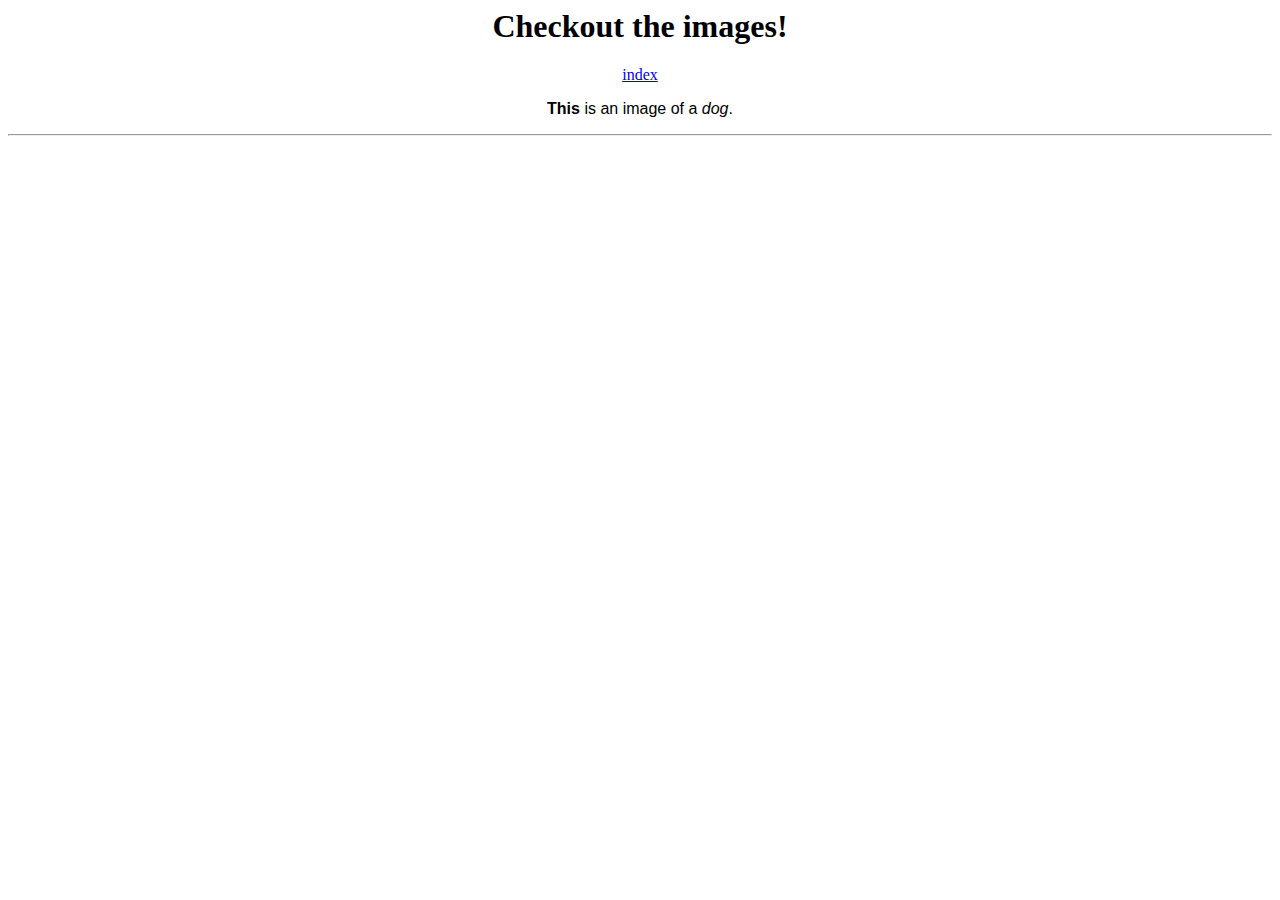
==== second.html @ 2e2839de "Update second.html" ====
<html>
    <head>
        <title>
            Second Webpage
        </title>
    </head>
    <body style="text-align:center">
        <h1 style=" font-family:Georgia, 'Times New Roman', Times, serif">
            Checkout the images!
        </h1>
        <a href="index.html">index</a>
        <p style="font-family:'Lucida Sans', 'Lucida Sans Regular', 'Lucida Grande', 'Lucida Sans Unicode', Geneva, Verdana, sans-serif">
            <b>This</b> is an image of a <i>dog</i>.
        </p>
        <hr>
        <img src="https://thehappypuppysite.com/wp-content/uploads/2018/09/Golden-Retriever-Puppy-Finding-And-Raising-Your-New-Friend-HP-long.jpg" alt="">
    </body>
</html>
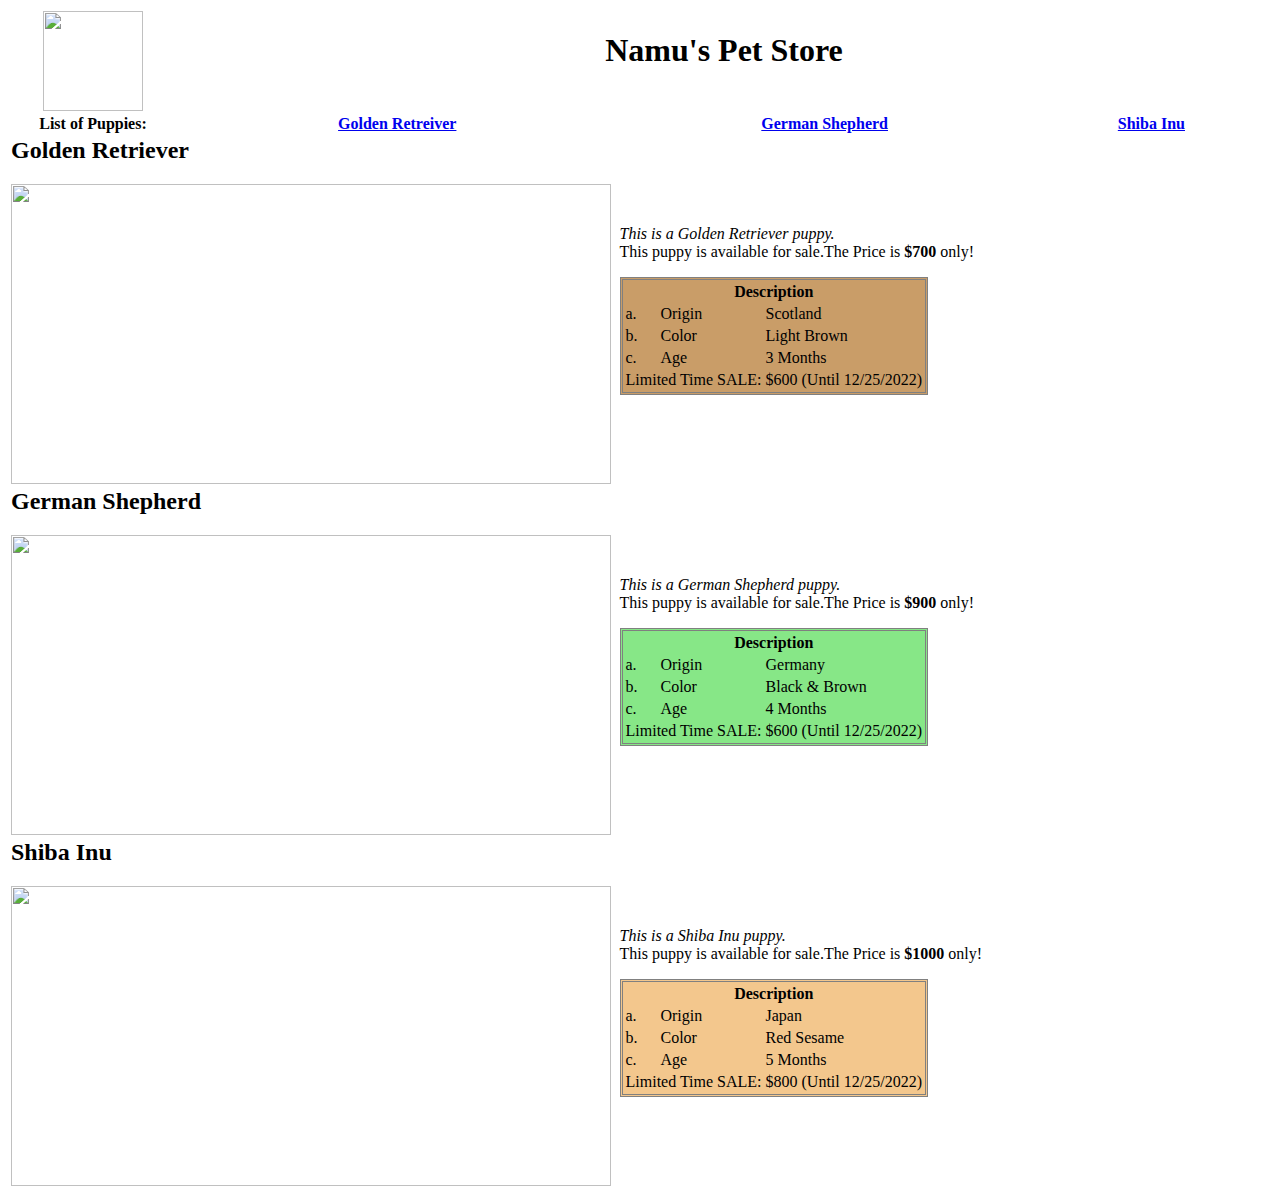
==== commit c16f882d: "Update second.html" ====
--- a/second.html
+++ b/second.html
@@ -1,18 +1,166 @@
 <html>
-    <head>
-        <title>
-            Second Webpage
-        </title>
-    </head>
-    <body style="text-align:center">
-        <h1 style=" font-family:Georgia, 'Times New Roman', Times, serif">
-            Checkout the images!
-        </h1>
-        <a href="index.html">index</a>
-        <p style="font-family:'Lucida Sans', 'Lucida Sans Regular', 'Lucida Grande', 'Lucida Sans Unicode', Geneva, Verdana, sans-serif">
-            <b>This</b> is an image of a <i>dog</i>.
-        </p>
-        <hr>
-        <img src="https://thehappypuppysite.com/wp-content/uploads/2018/09/Golden-Retriever-Puppy-Finding-And-Raising-Your-New-Friend-HP-long.jpg" alt="">
-    </body>
+   <head>
+      <title>
+         Second Webpage
+      </title>
+      
+   </head>
+   <body>
+      <table width=100%">
+      <thead style="font-style: Georgia;" >
+         <tr>
+            <th width="10%">
+               <a href="index.html" target="_blank"><img src="https://www.pikpng.com/pngl/b/425-4259742_back-button-arrow-back-button-icon-black-clipart.png" width="100px"></a>
+            </th>
+            <th colspan="3">
+               <h1 style=" font-family:Georgia, 'Times New Roman', Times, serif">
+                  Namu's Pet Store
+               </h1>
+            </th>
+         </tr>
+      </thead>
+      <tbody>
+         <tr style="padding: 3em;">
+                  <th>
+                     List of Puppies:
+                  </th>
+                  <th width="35%">
+                     <a href=#golden>Golden Retreiver</a>
+                  </th>
+                  <th width="35%">
+                     <a href=#german>German Shepherd</a>
+                  </th>
+                  <th width="35%">
+                     <a href=#shiba>Shiba Inu</a>
+                  </th>
+               
+         </tr>
+         <tr>
+            <td colspan="2">
+               <h2 id="golden"> Golden Retriever</h2>
+               <img src="https://thehappypuppysite.com/wp-content/uploads/2018/09/Golden-Retriever-Puppy-Finding-And-Raising-Your-New-Friend-HP-long.jpg" alt="" width=600 height=300>
+            </td>
+            <td colspan="2">
+               <p> 
+               <div>
+                  <i> This is a Golden Retriever puppy.</i>
+               </div>
+               <div> This puppy is available for sale.The Price is <span> <b>$700 </b>only!</span></div>
+               </p>
+               <table style="border-style: double; background-color:rgb(201, 157, 104);">
+                  <thead>
+                     <tr>
+                        <th colspan="3"> Description</th>
+                     </tr>
+                  </thead>
+                  <tbody>
+                     <tr>
+                        <td> a.</td>
+                        <td>Origin</td>
+                        <td> Scotland</td>
+                     </tr>
+                     <tr>
+                        <td>b.</td>
+                        <td>Color</td>
+                        <td>Light Brown</td>
+                     </tr>
+                     <tr>
+                        <td>c.</td>
+                        <td>Age</td>
+                        <td> 3 Months</td>
+                     </tr>
+                     <tr>
+                        <td colspan="2"> Limited Time SALE:</td>
+                        <td colspan =1> $600 (Until 12/25/2022)</td>
+                     </tr>
+                  </tbody>
+               </table>
+            </td>
+         </tr>
+         <tr>
+            <td colspan="2">
+               <h2 id="german"> German Shepherd</h2>
+               <img src="https://i.pinimg.com/736x/39/bb/66/39bb667e7e3240608b021ae0aef2a60b.jpg " width= 600 height=300>
+            </td>
+            <td colspan="2">
+               <p> 
+               <div>
+                  <i> This is a German Shepherd puppy.</i>
+               </div>
+               <div> This puppy is available for sale.The Price is <span> <b>$900 </b>only!</span></div>
+               </p>
+               <table style= "border-style: double; background-color:rgb(135, 231, 135);">
+                  <thead>
+                     <tr>
+                        <th colspan="3"> Description</th>
+                     </tr>
+                  </thead>
+                  <tbody>
+                     <tr>
+                        <td> a.</td>
+                        <td>Origin</td>
+                        <td> Germany</td>
+                     </tr>
+                     <tr>
+                        <td> b.</td>
+                        <td>Color</td>
+                        <td> Black & Brown</td>
+                     </tr>
+                     <tr>
+                        <td> c.</td>
+                        <td>Age</td>
+                        <td> 4 Months</td>
+                     </tr>
+                     <tr>
+                        <td colspan=2> Limited Time SALE:</td>
+                        <td colspan =1>  $600 (Until 12/25/2022)</td>
+                     </tr>
+                  </tbody>
+               </table>
+            </td>
+         </tr>
+         <tr>
+            <td colspan="2">
+               <h2 id="shiba"> Shiba Inu</h2>
+               <img src="https://d3544la1u8djza.cloudfront.net/APHI/Blog/2020/11-19/Shiba+Inu+dog+with+a+burnt+orange+collar+and+silver+tag+resting+on+carpet-min.jpg" width=600 height= 300>
+            </td>
+            <td colspan="2">
+               <p> 
+               <div>
+                  <i> This is a Shiba Inu puppy.</i> 
+               </div>
+               <div> This puppy is available for sale.The Price is <span> <b>$1000 </b>only!</span></div>
+               </p>
+               <table style= "border-style: double; background-color:rgb(243, 199, 141);">
+                  <thead>
+                     <tr>
+                        <th colspan="3"> Description</th>
+                     </tr>
+                  </thead>
+                  <tbody>
+                     <tr>
+                        <td> a.</td>
+                        <td>Origin</td>
+                        <td> Japan</td>
+                     </tr>
+                     <tr>
+                        <td> b.</td>
+                        <td>Color</td>
+                        <td> Red Sesame</td>
+                     </tr>
+                     <tr>
+                        <td> c.</td>
+                        <td>Age</td>
+                        <td> 5 Months</td>
+                     </tr>
+                     <tr>
+                        <td colspan="2"> Limited Time SALE:</td>
+                        <td colspan =1> $800 (Until 12/25/2022)</td>
+                     </tr>
+                  </tbody>
+               </table>
+            </td>
+         </tr>
+      </tbody>
+   </body>
 </html>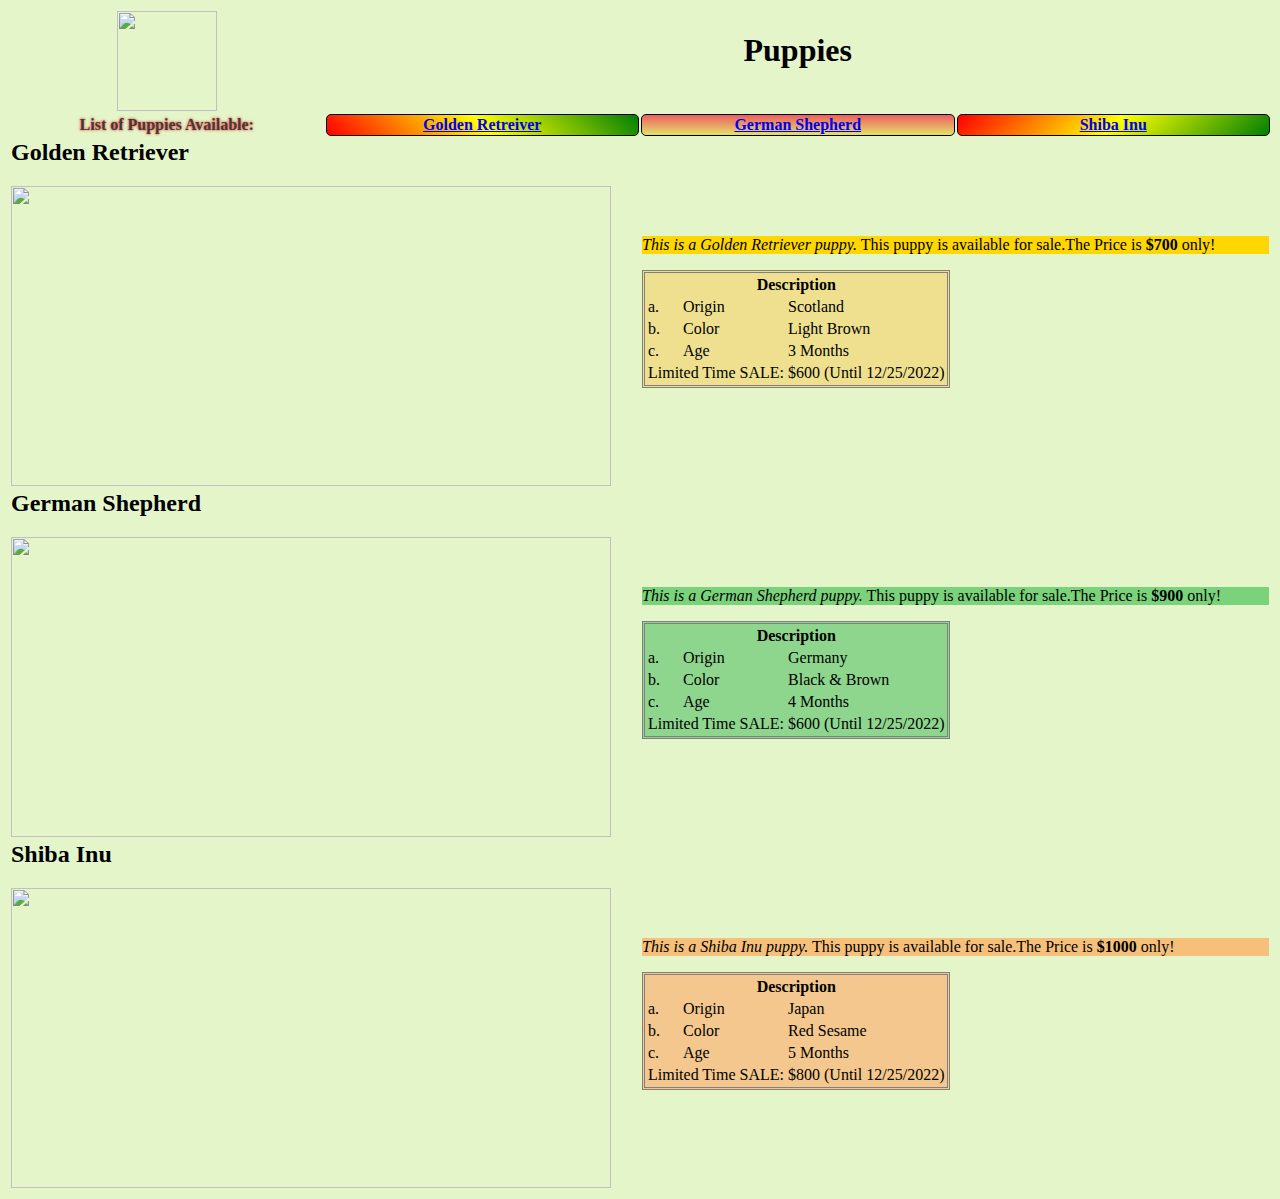
==== commit f875956a: "Assignment 4" ====
--- a/second.html
+++ b/second.html
@@ -5,34 +5,34 @@
       </title>
       
    </head>
-   <body>
-      <table width=100%">
-      <thead style="font-style: Georgia;" >
+   <body style = background-color:rgb(227,245,201)>
+      <table width=100%>
+      <thead>
          <tr>
             <th width="10%">
                <a href="index.html" target="_blank"><img src="https://www.pikpng.com/pngl/b/425-4259742_back-button-arrow-back-button-icon-black-clipart.png" width="100px"></a>
             </th>
             <th colspan="3">
-               <h1 style=" font-family:Georgia, 'Times New Roman', Times, serif">
-                  Namu's Pet Store
+               <h1 style=" color:#000; font-family:Georgia, 'Times New Roman', Times, serif">
+                  Puppies
                </h1>
             </th>
          </tr>
       </thead>
       <tbody>
          <tr style="padding: 3em;">
-                  <th>
-                     List of Puppies:
-                  </th>
-                  <th width="35%">
-                     <a href=#golden>Golden Retreiver</a>
-                  </th>
-                  <th width="35%">
-                     <a href=#german>German Shepherd</a>
-                  </th>
-                  <th width="35%">
-                     <a href=#shiba>Shiba Inu</a>
-                  </th>
+               <th width="25%" style="color:#3c3c3c; text-shadow: 0 0 3px #FF0000;">
+                  List of Puppies Available:
+               </th>
+               <th width="25%" style="background-image:linear-gradient(45deg,red, yellow, green);color:#3c3c3c; border: 1px solid #000; border-radius: 5px;">
+                  <a href=#golden>Golden Retreiver</a>
+               </th>
+               <th width="25%" style="background-image: linear-gradient(180deg,rgb(238, 94, 94), rgb(226, 226, 108));color:#3c3c3c; border: 1px solid #000; border-radius: 5px;">
+                  <a href=#german>German Shepherd</a>
+               </th>
+               <th width="25%" style="background-image: linear-gradient(135deg,red, yellow, green);color:#3c3c3c; border: 1px solid #000; border-radius: 5px;">
+                  <a href=#shiba>Shiba Inu</a>
+               </th>
                
          </tr>
          <tr>
@@ -42,12 +42,12 @@
             </td>
             <td colspan="2">
                <p> 
-               <div>
+               <div style = background-color:gold>
                   <i> This is a Golden Retriever puppy.</i>
+               This puppy is available for sale.The Price is <span> <b>$700 </b>only!</span>
                </div>
-               <div> This puppy is available for sale.The Price is <span> <b>$700 </b>only!</span></div>
                </p>
-               <table style="border-style: double; background-color:rgb(201, 157, 104);">
+               <table style="border-style: double; background-color: rgb(238, 224, 143);">
                   <thead>
                      <tr>
                         <th colspan="3"> Description</th>
@@ -84,12 +84,11 @@
             </td>
             <td colspan="2">
                <p> 
-               <div>
+               <div style=" background-color:rgb(122, 211, 122)">
                   <i> This is a German Shepherd puppy.</i>
-               </div>
-               <div> This puppy is available for sale.The Price is <span> <b>$900 </b>only!</span></div>
+                  This puppy is available for sale.The Price is <span> <b>$900 </b>only!</span></div>
                </p>
-               <table style= "border-style: double; background-color:rgb(135, 231, 135);">
+               <table style= "border-style: double; background-color:rgb(142, 213, 142);">
                   <thead>
                      <tr>
                         <th colspan="3"> Description</th>
@@ -126,10 +125,10 @@
             </td>
             <td colspan="2">
                <p> 
-               <div>
+               <div style=" background-color:rgb(246, 192, 122)">
                   <i> This is a Shiba Inu puppy.</i> 
-               </div>
-               <div> This puppy is available for sale.The Price is <span> <b>$1000 </b>only!</span></div>
+               
+               This puppy is available for sale.The Price is <span> <b>$1000 </b>only!</span></div>
                </p>
                <table style= "border-style: double; background-color:rgb(243, 199, 141);">
                   <thead>
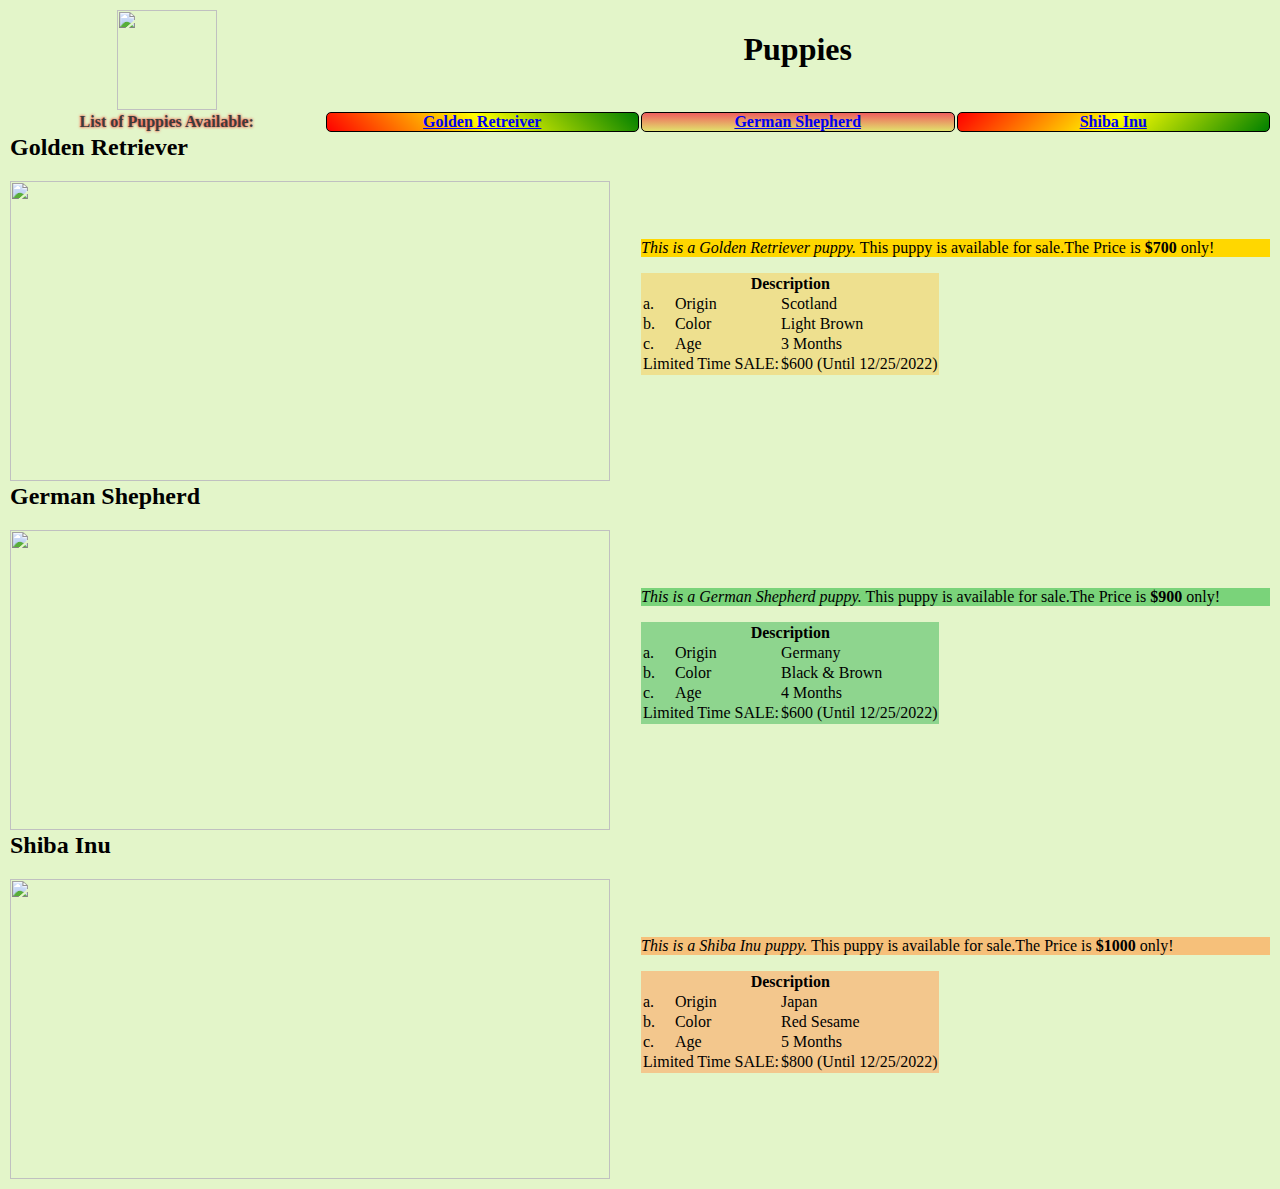
==== commit 42896e25: "Assignment5-CSS" ====
--- a/second.html
+++ b/second.html
@@ -1,39 +1,38 @@
 <html>
    <head>
       <title>
-         Second Webpage
+         Puppies
       </title>
-      
+      <link rel="stylesheet" href="style.css"> 
    </head>
-   <body style = background-color:rgb(227,245,201)>
+   <body class="list-page">
       <table width=100%>
       <thead>
          <tr>
             <th width="10%">
-               <a href="index.html" target="_blank"><img src="https://www.pikpng.com/pngl/b/425-4259742_back-button-arrow-back-button-icon-black-clipart.png" width="100px"></a>
+               <a href="index.html"><img src="https://www.pikpng.com/pngl/b/425-4259742_back-button-arrow-back-button-icon-black-clipart.png" width="100px" id="back-button"></a>
             </th>
             <th colspan="3">
-               <h1 style=" color:#000; font-family:Georgia, 'Times New Roman', Times, serif">
+               <h1>
                   Puppies
                </h1>
             </th>
          </tr>
       </thead>
       <tbody>
-         <tr style="padding: 3em;">
-               <th width="25%" style="color:#3c3c3c; text-shadow: 0 0 3px #FF0000;">
-                  List of Puppies Available:
-               </th>
-               <th width="25%" style="background-image:linear-gradient(45deg,red, yellow, green);color:#3c3c3c; border: 1px solid #000; border-radius: 5px;">
-                  <a href=#golden>Golden Retreiver</a>
-               </th>
-               <th width="25%" style="background-image: linear-gradient(180deg,rgb(238, 94, 94), rgb(226, 226, 108));color:#3c3c3c; border: 1px solid #000; border-radius: 5px;">
-                  <a href=#german>German Shepherd</a>
-               </th>
-               <th width="25%" style="background-image: linear-gradient(135deg,red, yellow, green);color:#3c3c3c; border: 1px solid #000; border-radius: 5px;">
-                  <a href=#shiba>Shiba Inu</a>
-               </th>
-               
+         <tr>
+            <th width="25%" class="nav-header">
+               List of Puppies Available:
+            </th>
+            <th width="25%" style="background-image:linear-gradient(45deg,red, yellow, green);color:#3c3c3c; border: 1px solid #000; border-radius: 5px;">
+               <a href=#golden>Golden Retreiver</a>
+            </th>
+            <th width="25%" style="background-image: linear-gradient(180deg,rgb(238, 94, 94), rgb(226, 226, 108));color:#3c3c3c; border: 1px solid #000; border-radius: 5px;">
+               <a href=#german>German Shepherd</a>
+            </th>
+            <th width="25%" style="background-image: linear-gradient(135deg,red, yellow, green);color:#3c3c3c; border: 1px solid #000; border-radius: 5px;">
+               <a href=#shiba>Shiba Inu</a>
+            </th>
          </tr>
          <tr>
             <td colspan="2">
@@ -44,7 +43,7 @@
                <p> 
                <div style = background-color:gold>
                   <i> This is a Golden Retriever puppy.</i>
-               This puppy is available for sale.The Price is <span> <b>$700 </b>only!</span>
+                  This puppy is available for sale.The Price is <span> <b>$700 </b>only!</span>
                </div>
                </p>
                <table style="border-style: double; background-color: rgb(238, 224, 143);">
@@ -86,7 +85,8 @@
                <p> 
                <div style=" background-color:rgb(122, 211, 122)">
                   <i> This is a German Shepherd puppy.</i>
-                  This puppy is available for sale.The Price is <span> <b>$900 </b>only!</span></div>
+                  This puppy is available for sale.The Price is <span> <b>$900 </b>only!</span>
+               </div>
                </p>
                <table style= "border-style: double; background-color:rgb(142, 213, 142);">
                   <thead>
@@ -127,8 +127,8 @@
                <p> 
                <div style=" background-color:rgb(246, 192, 122)">
                   <i> This is a Shiba Inu puppy.</i> 
-               
-               This puppy is available for sale.The Price is <span> <b>$1000 </b>only!</span></div>
+                  This puppy is available for sale.The Price is <span> <b>$1000 </b>only!</span>
+               </div>
                </p>
                <table style= "border-style: double; background-color:rgb(243, 199, 141);">
                   <thead>
--- a/style.css
+++ b/style.css
@@ -0,0 +1,62 @@
+* {
+    padding: 0;
+    border: 0;
+}
+
+body {
+    text-align:center;
+}
+
+.background-image {
+    width:100%; 
+    opacity: 0.6;
+}
+
+#homepage-title {
+    position: absolute; 
+    top: 50%; 
+    left: 50%; 
+    transform: translate(-50%, -50%);
+}
+
+#homepage-title h1 {
+    font-size: 3em; 
+    font-family: cursive;
+}
+
+.list-page {
+    background-color:rgb(227,245,201);
+}
+
+thead h1 {
+    color:#000; 
+    font-family:Georgia, 'Times New Roman', Times, serif;
+}
+
+#back-button:hover {
+    cursor: pointer;
+    width: 150px;
+}
+
+tbody tr:nth-child(1) {
+    padding: 3em;
+}
+
+.nav-header {
+    color:#3c3c3c; 
+    text-shadow: 0 0 3px #FF0000;
+}
+
+th a:hover {
+    cursor: grab;
+}
+
+img:not(#back-button, .background-image) {
+    width: 600;
+    height: 300;
+}
+
+img:not(#back-button, .background-image):active {
+    width: 700;
+    height: 350;
+}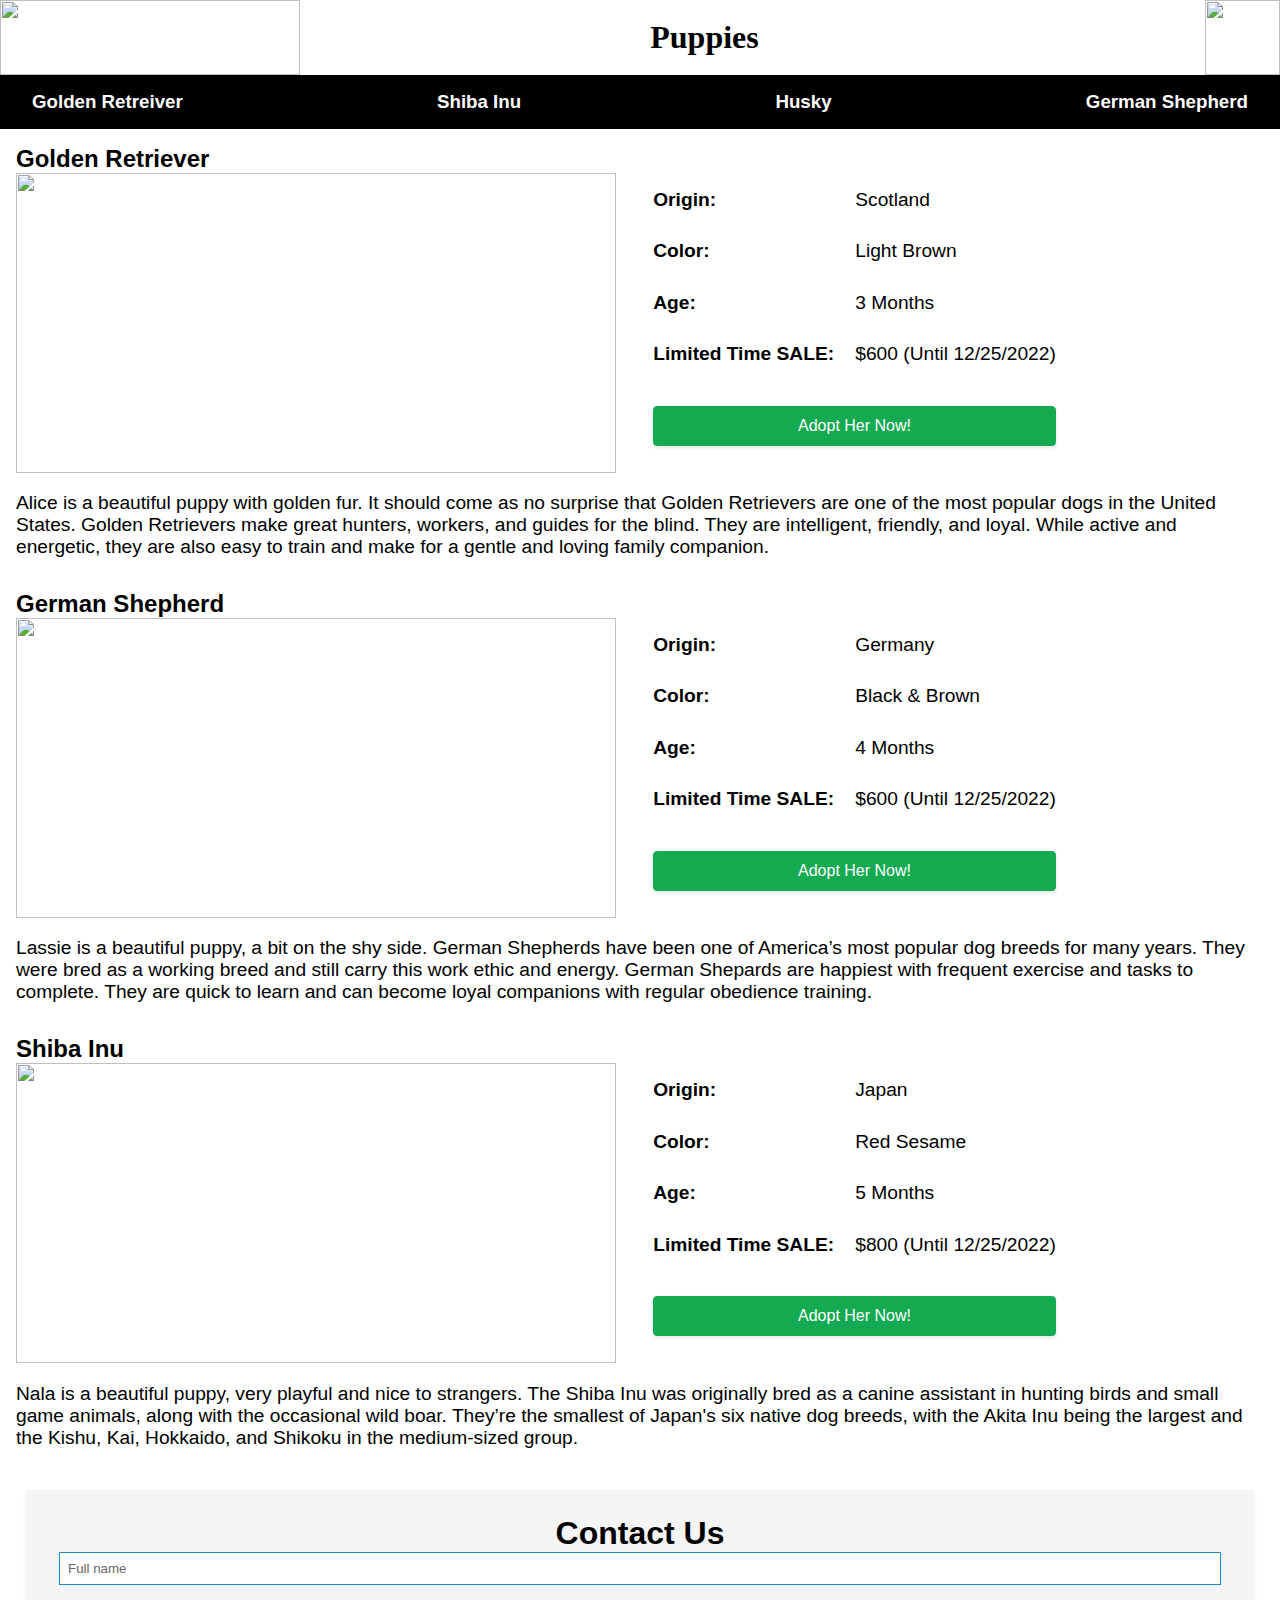
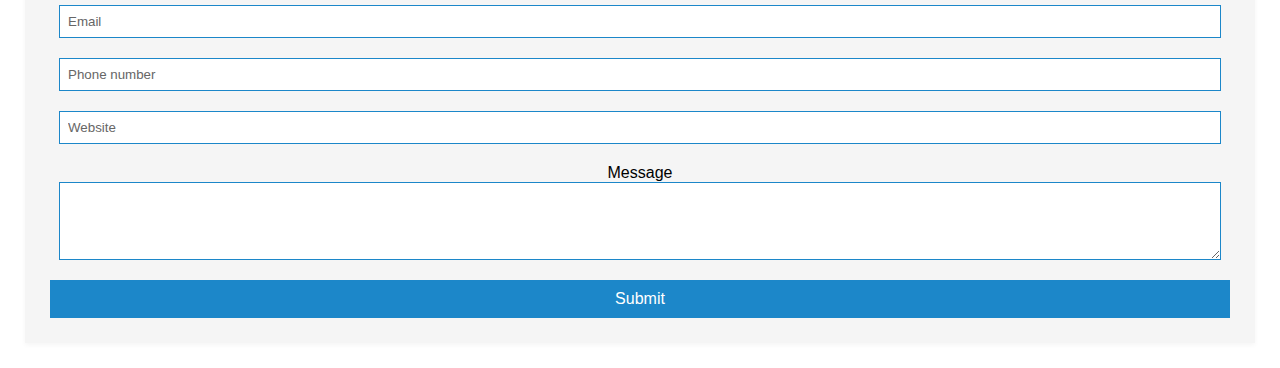
==== commit c84f7a64: "Assignment 8" ====
--- a/second.html
+++ b/second.html
@@ -1,165 +1,187 @@
 <html>
-   <head>
-      <title>
-         Puppies
-      </title>
-      <link rel="stylesheet" href="style.css"> 
-   </head>
-   <body class="list-page">
-      <table width=100%>
-      <thead>
-         <tr>
-            <th width="10%">
-               <a href="index.html"><img src="https://www.pikpng.com/pngl/b/425-4259742_back-button-arrow-back-button-icon-black-clipart.png" width="100px" id="back-button"></a>
-            </th>
-            <th colspan="3">
-               <h1>
-                  Puppies
-               </h1>
-            </th>
-         </tr>
-      </thead>
-      <tbody>
-         <tr>
-            <th width="25%" class="nav-header">
-               List of Puppies Available:
-            </th>
-            <th width="25%" style="background-image:linear-gradient(45deg,red, yellow, green);color:#3c3c3c; border: 1px solid #000; border-radius: 5px;">
-               <a href=#golden>Golden Retreiver</a>
-            </th>
-            <th width="25%" style="background-image: linear-gradient(180deg,rgb(238, 94, 94), rgb(226, 226, 108));color:#3c3c3c; border: 1px solid #000; border-radius: 5px;">
-               <a href=#german>German Shepherd</a>
-            </th>
-            <th width="25%" style="background-image: linear-gradient(135deg,red, yellow, green);color:#3c3c3c; border: 1px solid #000; border-radius: 5px;">
-               <a href=#shiba>Shiba Inu</a>
-            </th>
-         </tr>
-         <tr>
-            <td colspan="2">
-               <h2 id="golden"> Golden Retriever</h2>
-               <img src="https://thehappypuppysite.com/wp-content/uploads/2018/09/Golden-Retriever-Puppy-Finding-And-Raising-Your-New-Friend-HP-long.jpg" alt="" width=600 height=300>
-            </td>
-            <td colspan="2">
-               <p> 
-               <div style = background-color:gold>
-                  <i> This is a Golden Retriever puppy.</i>
-                  This puppy is available for sale.The Price is <span> <b>$700 </b>only!</span>
-               </div>
-               </p>
-               <table style="border-style: double; background-color: rgb(238, 224, 143);">
-                  <thead>
-                     <tr>
-                        <th colspan="3"> Description</th>
-                     </tr>
-                  </thead>
-                  <tbody>
-                     <tr>
-                        <td> a.</td>
-                        <td>Origin</td>
-                        <td> Scotland</td>
-                     </tr>
-                     <tr>
-                        <td>b.</td>
-                        <td>Color</td>
-                        <td>Light Brown</td>
-                     </tr>
-                     <tr>
-                        <td>c.</td>
-                        <td>Age</td>
-                        <td> 3 Months</td>
-                     </tr>
-                     <tr>
-                        <td colspan="2"> Limited Time SALE:</td>
-                        <td colspan =1> $600 (Until 12/25/2022)</td>
-                     </tr>
-                  </tbody>
-               </table>
-            </td>
-         </tr>
-         <tr>
-            <td colspan="2">
-               <h2 id="german"> German Shepherd</h2>
-               <img src="https://i.pinimg.com/736x/39/bb/66/39bb667e7e3240608b021ae0aef2a60b.jpg " width= 600 height=300>
-            </td>
-            <td colspan="2">
-               <p> 
-               <div style=" background-color:rgb(122, 211, 122)">
-                  <i> This is a German Shepherd puppy.</i>
-                  This puppy is available for sale.The Price is <span> <b>$900 </b>only!</span>
-               </div>
-               </p>
-               <table style= "border-style: double; background-color:rgb(142, 213, 142);">
-                  <thead>
-                     <tr>
-                        <th colspan="3"> Description</th>
-                     </tr>
-                  </thead>
-                  <tbody>
-                     <tr>
-                        <td> a.</td>
-                        <td>Origin</td>
-                        <td> Germany</td>
-                     </tr>
-                     <tr>
-                        <td> b.</td>
-                        <td>Color</td>
-                        <td> Black & Brown</td>
-                     </tr>
-                     <tr>
-                        <td> c.</td>
-                        <td>Age</td>
-                        <td> 4 Months</td>
-                     </tr>
-                     <tr>
-                        <td colspan=2> Limited Time SALE:</td>
-                        <td colspan =1>  $600 (Until 12/25/2022)</td>
-                     </tr>
-                  </tbody>
-               </table>
-            </td>
-         </tr>
-         <tr>
-            <td colspan="2">
-               <h2 id="shiba"> Shiba Inu</h2>
-               <img src="https://d3544la1u8djza.cloudfront.net/APHI/Blog/2020/11-19/Shiba+Inu+dog+with+a+burnt+orange+collar+and+silver+tag+resting+on+carpet-min.jpg" width=600 height= 300>
-            </td>
-            <td colspan="2">
-               <p> 
-               <div style=" background-color:rgb(246, 192, 122)">
-                  <i> This is a Shiba Inu puppy.</i> 
-                  This puppy is available for sale.The Price is <span> <b>$1000 </b>only!</span>
-               </div>
-               </p>
-               <table style= "border-style: double; background-color:rgb(243, 199, 141);">
-                  <thead>
-                     <tr>
-                        <th colspan="3"> Description</th>
-                     </tr>
-                  </thead>
-                  <tbody>
-                     <tr>
-                        <td> a.</td>
-                        <td>Origin</td>
-                        <td> Japan</td>
-                     </tr>
-                     <tr>
-                        <td> b.</td>
-                        <td>Color</td>
-                        <td> Red Sesame</td>
-                     </tr>
-                     <tr>
-                        <td> c.</td>
-                        <td>Age</td>
-                        <td> 5 Months</td>
-                     </tr>
-                     <tr>
-                        <td colspan="2"> Limited Time SALE:</td>
-                        <td colspan =1> $800 (Until 12/25/2022)</td>
-                     </tr>
-                  </tbody>
-               </table>
-            </td>
-         </tr>
-      </tbody>
-   </body>
+  <head>
+    <title> Puppies </title>
+    <link rel="stylesheet" href="style.css">
+    <link rel="icon" type="image/png" sizes="64x64" href="Namu's Pet icon.png">
+    
+  </head>
+  <body class="list-page">
+    <div class="puppy-header">
+      <div>
+        <a href="index.html">
+          <img src="Namu's Pet Store.png" height="75px" id="back-button">
+        </a>
+      </div>
+      <div class="header-item">
+        <h1 style="font-family: Georgia; padding-right: 3em;"> Puppies </h1>
+      </div>
+      <div>
+        <img src="https://www.pngkey.com/png/detail/202-2024792_user-profile-icon-png-download-fa-user-circle.png" height="75px" id="back-button">
+      </div>
+    </div>
+    <div class="navbar">
+      <div class="nav-item">
+        <a href=#golden>
+          <h3>Golden Retreiver</h3>
+        </a>
+      </div>
+      <div class="nav-item">
+        <a href=#shiba>
+          <h3>Shiba Inu</h3>
+        </a>
+      </div>
+      <div class="nav-item">
+        <a href=#husky>
+          <h3>Husky</h3>
+        </a>
+      </div>
+      <div class="nav-item">
+        <a href=#german>
+          <h3>German Shepherd</h3>
+        </a>
+      </div>
+    </div>
+
+    <div class="main-container">
+
+      <div class="product-container">
+        <h2 id="golden"> Golden Retriever</h2>
+        <div class="product-items">
+          <img class="product-image" src="https://thehappypuppysite.com/wp-content/uploads/2018/09/Golden-Retriever-Puppy-Finding-And-Raising-Your-New-Friend-HP-long.jpg" alt="">
+          <table class="product-table" style="border-style: double;">
+            <tbody>
+              <tr>
+                <td>
+                  <strong>Origin: </strong>
+                </td>
+                <td> Scotland</td>
+              </tr>
+              <tr>
+                <td>
+                  <strong>Color: </strong>
+                </td>
+                <td>Light Brown</td>
+              </tr>
+              <tr>
+                <td>
+                  <strong>Age: </strong>
+                </td>
+                <td> 3 Months</td>
+              </tr>
+              <tr>
+                <td>
+                  <strong>Limited Time SALE:</strong>
+                </td>
+                <td> $600 (Until 12/25/2022)</td>
+              </tr>
+              <tr>
+                  <td colspan="2"><button class="button">Adopt Her Now!</button></td>
+              </tr>
+            </tbody>
+          </table>
+        </div>
+        <div class="product-desc">
+            <p>Alice is a beautiful puppy with golden fur. It should come as no surprise that Golden Retrievers are one of the most popular dogs in the United States. Golden Retrievers make great hunters, workers, and guides for the blind. They are intelligent, friendly, and loyal. While active and energetic, they are also easy to train and make for a gentle and loving family companion.</p>
+        </div>
+      </div>
+
+      <div class="product-container">
+         <h2 id="german"> German Shepherd</h2>
+         <div class="product-items">
+           <img class="product-image" src="https://i.pinimg.com/736x/39/bb/66/39bb667e7e3240608b021ae0aef2a60b.jpg">
+           <table class="product-table" style="border-style: double;">
+             <tbody>
+               <tr>
+                 <td>
+                   <strong>Origin: </strong>
+                 </td>
+                 <td> Germany</td>
+               </tr>
+               <tr>
+                 <td>
+                   <strong>Color: </strong>
+                 </td>
+                 <td>Black & Brown</td>
+               </tr>
+               <tr>
+                 <td>
+                   <strong>Age: </strong>
+                 </td>
+                 <td> 4 Months</td>
+               </tr>
+               <tr>
+                 <td>
+                   <strong>Limited Time SALE:</strong>
+                 </td>
+                 <td> $600 (Until 12/25/2022)</td>
+               </tr>
+               <tr>
+                   <td colspan="2"><button class="button">Adopt Her Now!</button></td>
+               </tr>
+             </tbody>
+           </table>
+         </div>
+         <div class="product-desc">
+             <p>Lassie is a beautiful puppy, a bit on the shy side. German Shepherds have been one of America’s most popular dog breeds for many years. They were bred as a working breed and still carry this work ethic and energy. German Shepards are happiest with frequent exercise and tasks to complete. They are quick to learn and can become loyal companions with regular obedience training.</p>
+         </div>
+       </div>
+      
+       <div class="product-container">
+         <h2 id="shiba"> Shiba Inu</h2>
+         <div class="product-items">
+           <img class="product-image" src="https://d3544la1u8djza.cloudfront.net/APHI/Blog/2020/11-19/Shiba+Inu+dog+with+a+burnt+orange+collar+and+silver+tag+resting+on+carpet-min.jpg">
+           <table class="product-table" style="border-style: double;">
+             <tbody>
+               <tr>
+                 <td>
+                   <strong>Origin: </strong>
+                 </td>
+                 <td> Japan</td>
+               </tr>
+               <tr>
+                 <td>
+                   <strong>Color: </strong>
+                 </td>
+                 <td>Red Sesame</td>
+               </tr>
+               <tr>
+                 <td>
+                   <strong>Age: </strong>
+                 </td>
+                 <td> 5 Months</td>
+               </tr>
+               <tr>
+                 <td>
+                   <strong>Limited Time SALE:</strong>
+                 </td>
+                 <td> $800 (Until 12/25/2022)</td>
+               </tr>
+               <tr>
+                   <td colspan="2"><button class="button">Adopt Her Now!</button></td>
+               </tr>
+             </tbody>
+           </table>
+         </div>
+         <div class="product-desc">
+             <p>Nala is a beautiful puppy, very playful and nice to strangers. The Shiba Inu was originally bred as a canine assistant in hunting birds and small game animals, along with the occasional wild boar. They’re the smallest of Japan's six native dog breeds, with the Akita Inu being the largest and the Kishu, Kai, Hokkaido, and Shikoku in the medium-sized group.</p>
+         </div>
+       </div>
+       <div>
+         <form>
+            <h1>Contact Us</h1>
+            <div class="info">
+              <input class="fname" type="text" name="name" placeholder="Full name">
+              <input type="text" name="name" placeholder="Email">
+              <input type="text" name="name" placeholder="Phone number">
+              <input type="text" name="name" placeholder="Website">
+            </div>
+            <p>Message</p>
+            <div>
+              <textarea rows="4"></textarea>
+            </div>
+            <button type="submit" href="/">Submit</button>
+          </form>
+       </div>
+    </div>
+  </body>
 </html>--- a/style.css
+++ b/style.css
@@ -1,6 +1,9 @@
 * {
     padding: 0;
     border: 0;
+    margin: 0;
+    font-family: 'Lucida Sans', 'Lucida Sans Regular', 'Lucida Grande', 'Lucida Sans Unicode', Geneva, Verdana, sans-serif;
+
 }
 
 body {
@@ -17,6 +20,7 @@
     top: 50%; 
     left: 50%; 
     transform: translate(-50%, -50%);
+    padding: 9em;
 }
 
 #homepage-title h1 {
@@ -24,32 +28,64 @@
     font-family: cursive;
 }
 
-.list-page {
-    background-color:rgb(227,245,201);
+form {
+    padding: 25px;
+    margin: 25px;
+    box-shadow: 0 2px 5px #f5f5f5; 
+    background: #f5f5f5; 
 }
 
-thead h1 {
-    color:#000; 
-    font-family:Georgia, 'Times New Roman', Times, serif;
+input::placeholder {
+    color: #666;
 }
+
+button {
+    width: 100%;
+    padding: 10px;
+    border: none;
+    background: #1c87c9; 
+    font-size: 16px;
+    font-weight: 400;
+    color: #fff;
+}
+button:hover {
+    background: #2371a0;
+} 
+input, textarea {
+    width: calc(100% - 18px);
+    padding: 8px;
+    margin-bottom: 20px;
+    border: 1px solid #1c87c9;
+    outline: none;
+}
+input::placeholder {
+    color: #666;
+}
+
+
+
+.product-image {
+    padding-right: 1em;
+    max-width: 270vw;
+    max-height: 180vw;
+}
+
+.descript {
+    padding-left: 1em;
+}
+
 
 #back-button:hover {
     cursor: pointer;
-    width: 150px;
+    width: 300px;
 }
 
-tbody tr:nth-child(1) {
-    padding: 3em;
-}
 
 .nav-header {
     color:#3c3c3c; 
     text-shadow: 0 0 3px #FF0000;
 }
 
-th a:hover {
-    cursor: grab;
-}
 
 img:not(#back-button, .background-image) {
     width: 600;
@@ -59,4 +95,99 @@
 img:not(#back-button, .background-image):active {
     width: 700;
     height: 350;
-}+}
+
+/*responsive design
+*/
+
+.navbar{
+    display: flex;
+    align-items: center;
+    align-self: center;
+    justify-content: space-between;
+    padding-left: 2em;
+    padding-right: 2em;
+    padding-top: 1em;
+    padding-bottom: 1em;
+    background-color: black;
+    color: white;
+}
+
+.nav-item {
+    display: flex;
+    
+}
+ 
+.nav-item a{
+    text-decoration: none;
+    color: white;
+}
+
+.puppy-header {
+    display: flex;
+    justify-content: space-between;
+    background-color: white;
+    align-items: center;
+}
+
+.header-item {
+    align-self: center;
+}
+
+.product-container {
+    display: grid;
+    padding: 1em;
+    text-align: left;
+
+}
+
+.product-items {
+    display: flex;
+    text-align: center;
+}
+
+.product-desc {
+    padding-top: 1em;
+    font-size: larger;
+}
+
+table {
+    font-size: larger;
+}
+td {
+    padding-left: 1em;
+}
+
+
+.button {
+  background-color: #13aa52;
+  border: 1px solid #13aa52;
+  border-radius: 4px;
+  box-shadow: rgba(0, 0, 0, .1) 0 2px 4px 0;
+  box-sizing: border-box;
+  color: #fff;
+  cursor: pointer;
+  font-size: 16px;
+  font-weight: 400;
+  outline: none;
+  outline: 0;
+  padding: 10px 25px;
+  text-align: center;
+  transform: translateY(0);
+  transition: transform 150ms, box-shadow 150ms;
+  user-select: none;
+  -webkit-user-select: none;
+  touch-action: manipulation;
+}
+
+.button:hover {
+  box-shadow: rgba(0, 0, 0, .15) 0 3px 9px 0;
+  transform: translateY(-2px);
+}
+
+@media (min-width: 768px) {
+  .button {
+    padding: 10px 30px;
+  }
+}
+
